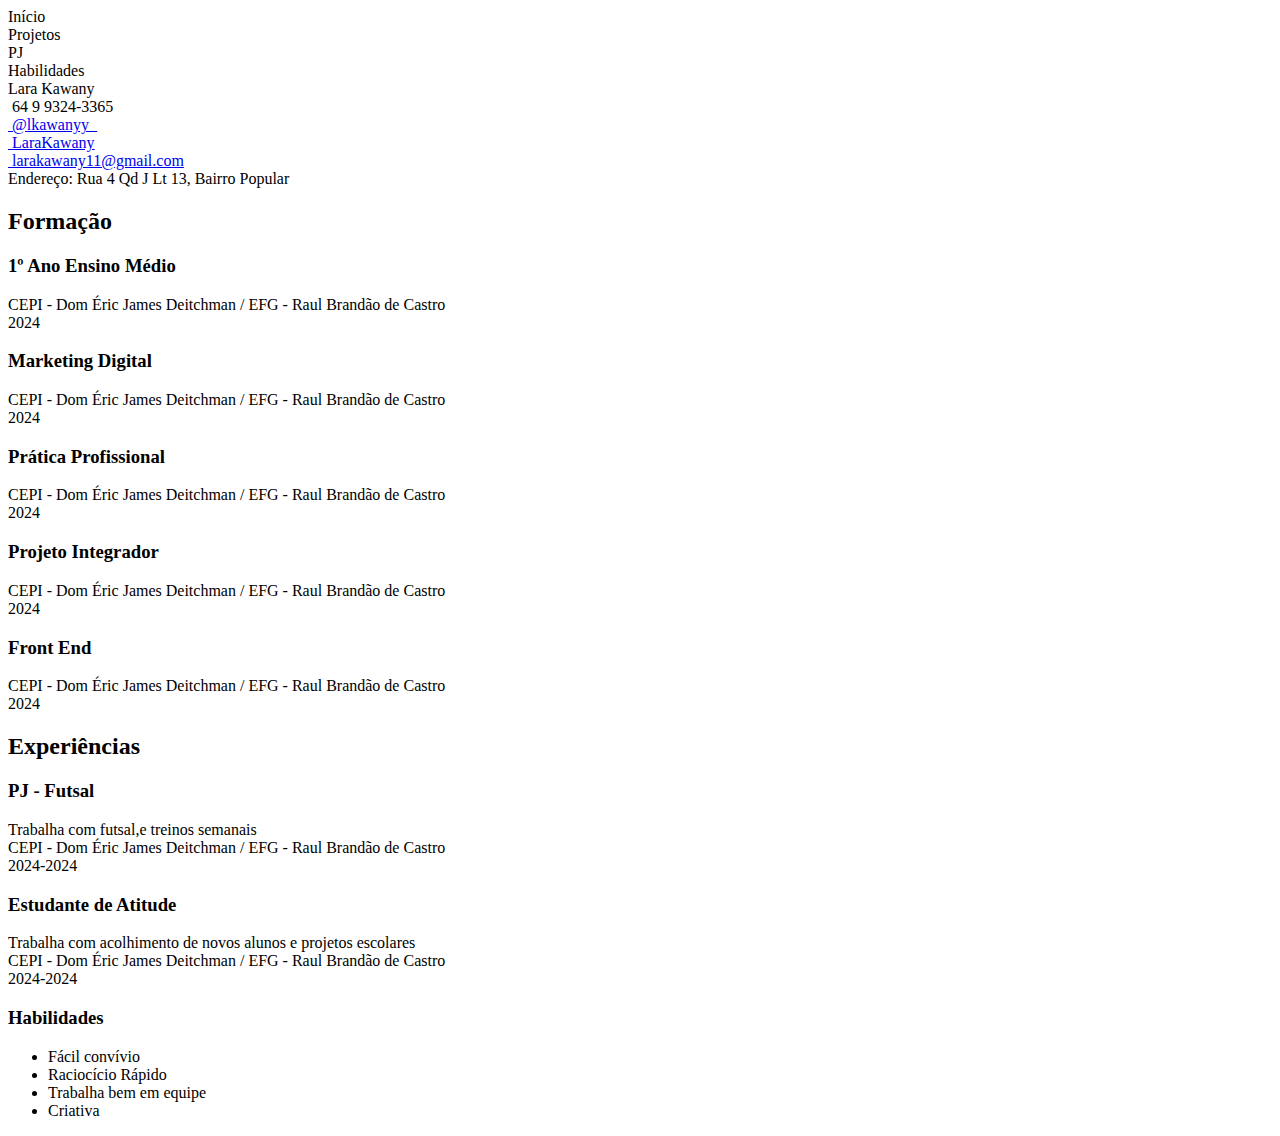
==== index.html @ 1841686b "Add files via upload" ====
<!DOCTYPE html>
<html lang="pt-br">
<head>
    <meta charset="UTF-8">
    <meta name="viewport" content="width=device-width, initial-scale=1.0">
    <title>Lara Kaway</title>
    <link rel="shortcut icon" href="/imagens/Favicon.png" type="image/x-icon">
    <link rel="stylesheet" href="css/Menu.css">
    <link rel="stylesheet" href="css/bloco.css">
    <link rel="stylesheet" href="css/textos.css">
</head>
<body>
    <div id="conteudo">
        <div id="navegacao">
            <nav>
                <a href="index.html"></a><div class="menu">Início</div></a>
                <a href="projetos.html"></a><div class="menu">Projetos</div></a>
                <a href="pj.html"></a><div class="menu">PJ</div></a>
                <a href="habilidades.html"></a><div class="menu">Habilidades</div></a>
            </nav>
        </div>
        <div id="pessoal">
            <div id="nome">Lara Kawany</div>
            <div id="dados">
               <a href="https://wa.me/649993243365/?text='Olá! Gostei do seu currículo'" target="_blank" id="zap"></a>
                   <img src="/imagens/whatsapp.png" width="20px" alt="">
                
                64 9 9324-3365
            </a><br>
            <a href="https:/www.instagram.com/lkawanyy_" target="_blank" id="insta">
                <img src="/imagens/instagram.png" width="20px" alt="">
                @lkawanyy_
                </a><br>
                <a href="https://www.GitHub.com/Lara" target="_blank" id="git">
                   <img src="/imagens/github.png" width="20px" alt="">
                   LaraKawany
                </a><br>
                <a href="mailto:larakawany11@gmail.com" target="_blank" id="mail">
                    <img src="/imagens/e-mail.png" width="20px" alt="">
                    larakawany11@gmail.com
                    </a><br>
                Endereço: Rua 4 Qd J Lt 13, Bairro Popular
        </div>
        <div id="formacao" class="flexivel">
            <h2>Formação</h2>
            <div class="bloco">
                <h3>1º Ano Ensino Médio</h3>
                <p>
                    CEPI - Dom Éric James Deitchman / EFG - Raul Brandão de Castro <br>
                    2024
                </p>
            </div>
            <div class="bloco">
                <h3>Marketing Digital</h3>
                <p>
                    CEPI - Dom Éric James Deitchman / EFG - Raul Brandão de Castro <br>
                    2024
                </p>
            </div>
            <div class="bloco">
                <h3>Prática Profissional</h3>
                <p>
                    CEPI - Dom Éric James Deitchman / EFG - Raul Brandão de Castro <br>
                    2024
                </p>
            </div>
            <div class="bloco">
                <h3>Projeto Integrador</h3>
                <p>
                    CEPI - Dom Éric James Deitchman / EFG - Raul Brandão de Castro <br>
                    2024
                </p>
            </div>
            <div class="bloco">
                <h3>Front End</h3>
                <p>
                    CEPI - Dom Éric James Deitchman / EFG - Raul Brandão de Castro <br>
                    2024
                </p>
            </div>
        </div>
        <div id="experiencia">
            <h2>Experiências</h2>
            <div class="bloco">
                <h3>PJ - Futsal</h3>
                <p>Trabalha com futsal,e treinos semanais <br>
                    CEPI - Dom Éric James Deitchman / EFG - Raul Brandão de Castro <br>
                    2024-2024
                </p>
            </div>
            <div class="bloco">
                <h3>Estudante de Atitude</h3>
                <p>Trabalha com acolhimento de novos alunos e projetos escolares <br>
                    CEPI - Dom Éric James Deitchman / EFG - Raul Brandão de Castro <br>
                    2024-2024
                </p>
            </div>
        </div>
        <div id="habilidades">
            <h3>Habilidades</h3>
            <ul>
                <li>Fácil convívio</li>
                <li>Raciocício Rápido</li>
                <li>Trabalha bem em equipe</li>
                <li>Criativa</li>
            </ul>
        </div>
    </div>
</body>
</html>
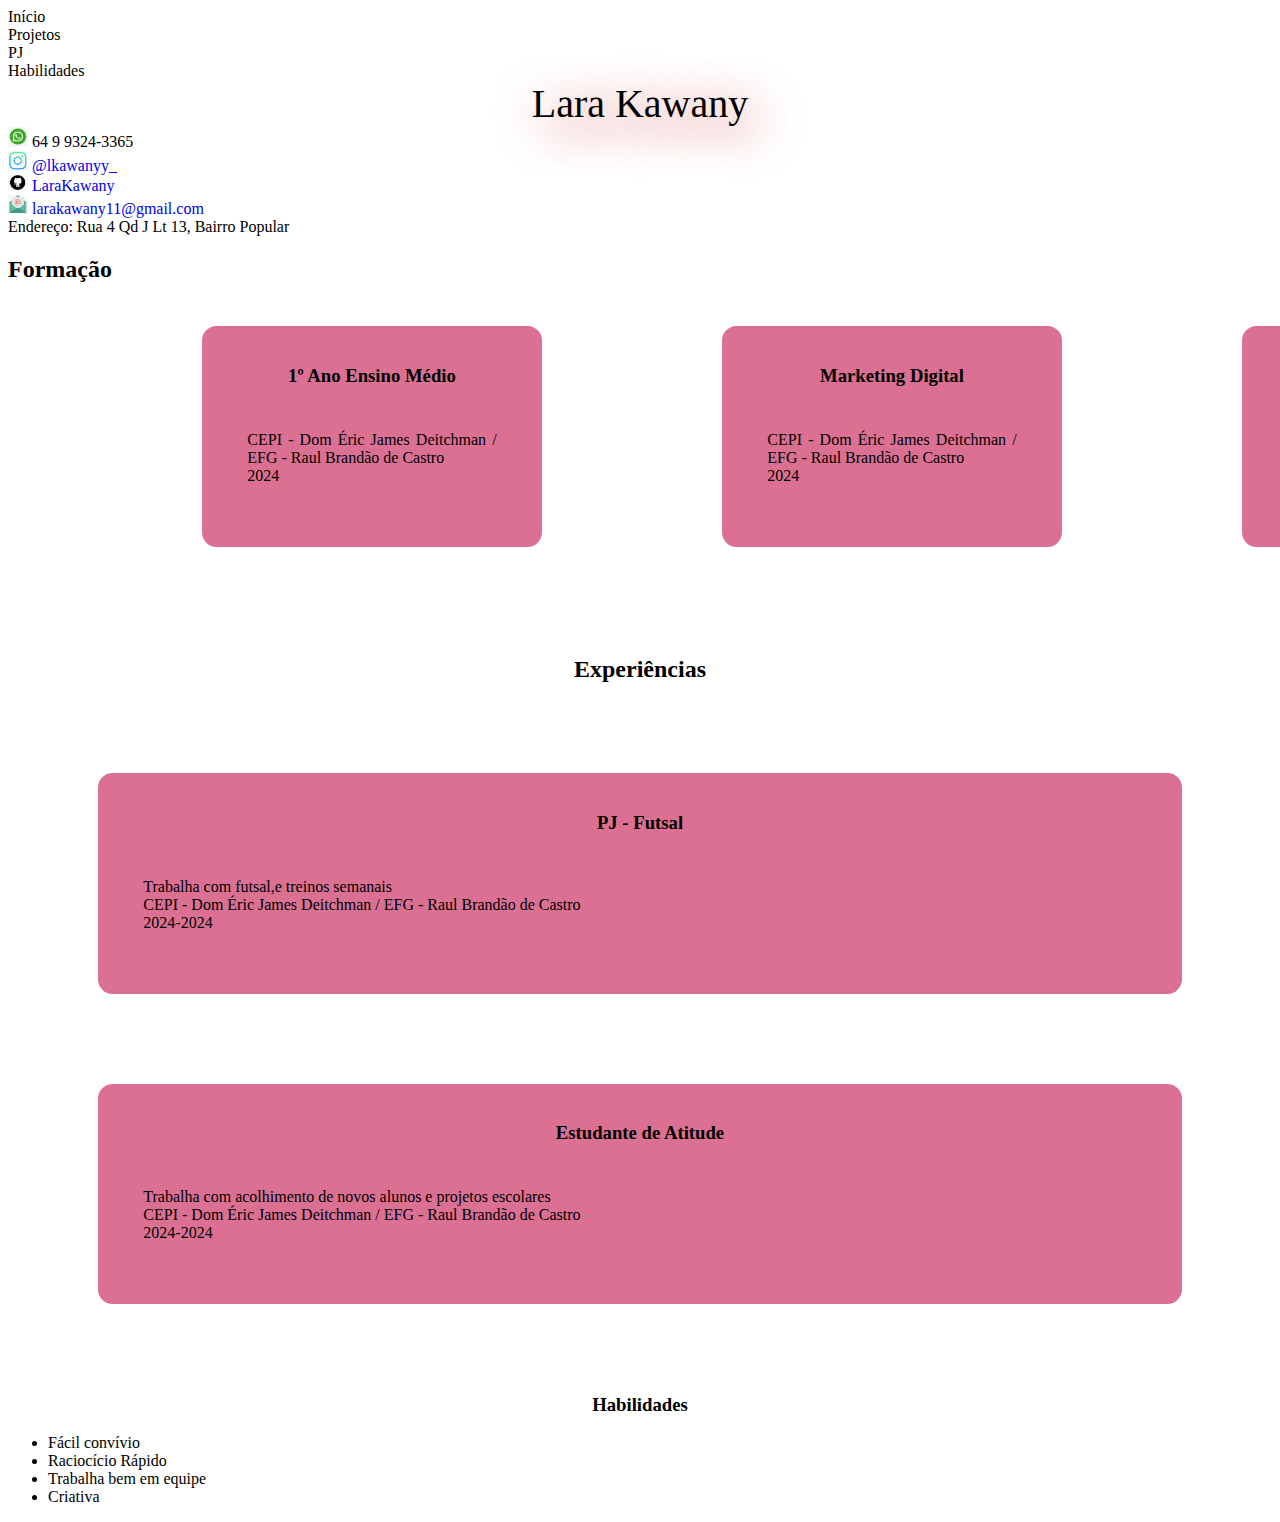
==== commit 55cc55d8: "Update index.html" ====
--- a/index.html
+++ b/index.html
@@ -4,10 +4,10 @@
     <meta charset="UTF-8">
     <meta name="viewport" content="width=device-width, initial-scale=1.0">
     <title>Lara Kaway</title>
-    <link rel="shortcut icon" href="/imagens/Favicon.png" type="image/x-icon">
-    <link rel="stylesheet" href="css/Menu.css">
-    <link rel="stylesheet" href="css/bloco.css">
-    <link rel="stylesheet" href="css/textos.css">
+    <link rel="shortcut icon" href="Favicon.png" type="image/x-icon">
+    <link rel="stylesheet" href="Menu.css">
+    <link rel="stylesheet" href="bloco.css">
+    <link rel="stylesheet" href="textos.css">
 </head>
 <body>
     <div id="conteudo">
@@ -23,20 +23,20 @@
             <div id="nome">Lara Kawany</div>
             <div id="dados">
                <a href="https://wa.me/649993243365/?text='Olá! Gostei do seu currículo'" target="_blank" id="zap"></a>
-                   <img src="/imagens/whatsapp.png" width="20px" alt="">
+                   <img src="whatsapp.png" width="20px" alt="">
                 
                 64 9 9324-3365
             </a><br>
             <a href="https:/www.instagram.com/lkawanyy_" target="_blank" id="insta">
-                <img src="/imagens/instagram.png" width="20px" alt="">
+                <img src="instagram.png" width="20px" alt="">
                 @lkawanyy_
                 </a><br>
                 <a href="https://www.GitHub.com/Lara" target="_blank" id="git">
-                   <img src="/imagens/github.png" width="20px" alt="">
+                   <img src="github.png" width="20px" alt="">
                    LaraKawany
                 </a><br>
                 <a href="mailto:larakawany11@gmail.com" target="_blank" id="mail">
-                    <img src="/imagens/e-mail.png" width="20px" alt="">
+                    <img src="e-mail.png" width="20px" alt="">
                     larakawany11@gmail.com
                     </a><br>
                 Endereço: Rua 4 Qd J Lt 13, Bairro Popular
@@ -107,4 +107,4 @@
         </div>
     </div>
 </body>
-</html>+</html>
--- a/bloco.css
+++ b/bloco.css
@@ -0,0 +1,12 @@
+.flexivel{
+    display:flex;
+}
+.bloco{
+    background-color: palevioletred;
+    flex: 10px;
+    margin: 90px;
+    padding: 20px;
+    min-width: 300px;
+    border-radius: 11pt;
+    transition: 1s;
+}
--- a/textos.css
+++ b/textos.css
@@ -0,0 +1,22 @@
+h1, h2, h3, p{
+    font-family: inherit;
+}
+#nome{
+    text-align: center;
+    text-transform: none;
+    font-size: 2.5rem;
+    font-family: serif;
+    text-shadow: 10px 10px 50px rgb(191, 0, 0);
+    color: black;
+}
+h2, h3{
+ width: 100%;
+ text-align: center;
+}
+p{
+    text-align: justify;
+    padding: 19pt;
+}
+a{
+    text-decoration: none;
+}